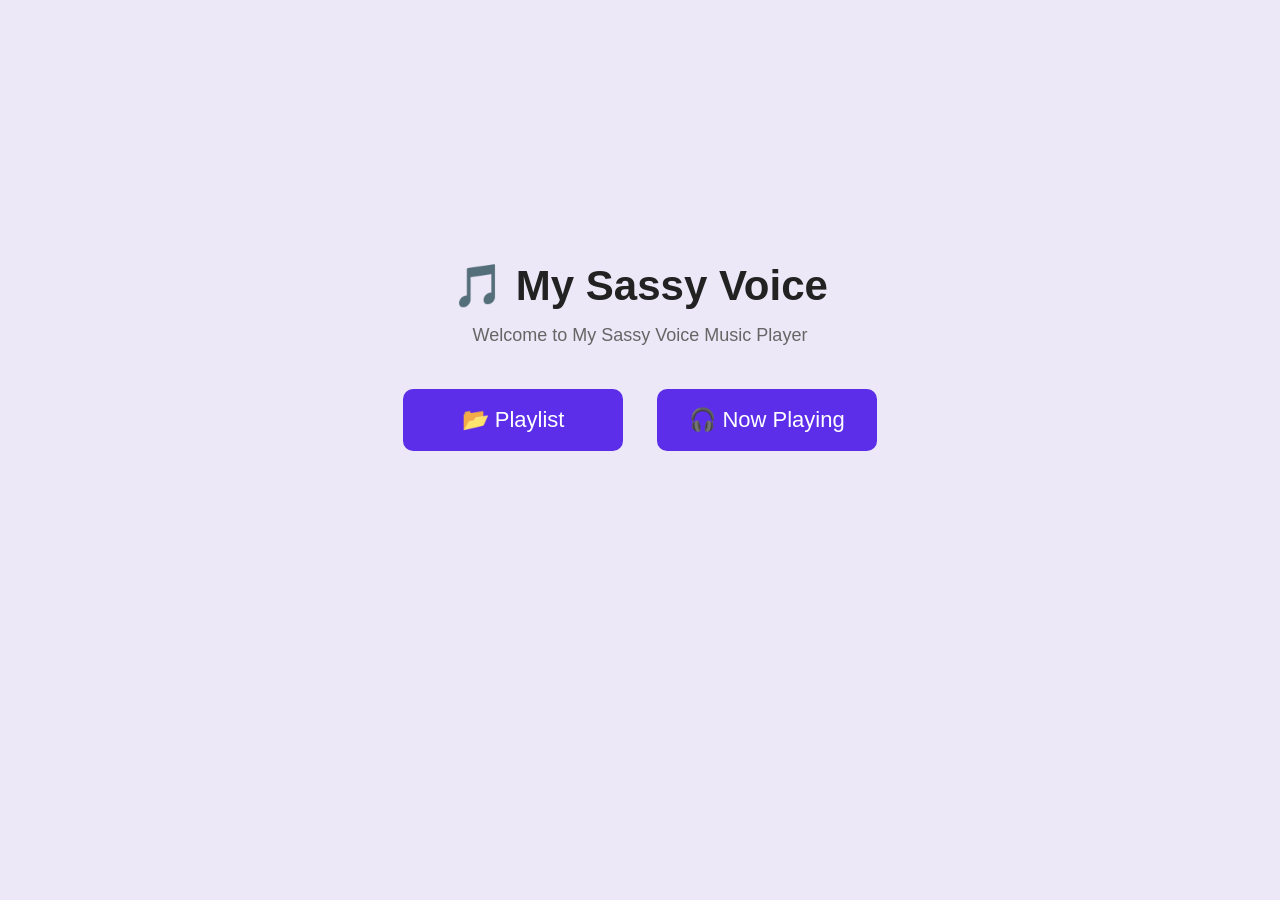
==== index.html @ faa3ee96 "first commit" ====
<!DOCTYPE html>
<html lang="en">
<head>
  <meta charset="UTF-8">
  <meta name="viewport" content="width=device-width, initial-scale=1.0">
  <title>My Sassy Voice</title>
  <link rel="stylesheet" href="style.css">
</head>
<body>

  <main class="app">

    <!-- MENU PAGE -->
    <section id="menuPage" class="page active">
      <div class="container menu">
        <h1>🎵 My Sassy Voice</h1>
        <p class="subtitle">Welcome to My Sassy Voice Music Player</p>

        <div class="menu-buttons">
          <button type="button" onclick="showPage('playlist')">📂 Playlist</button>
          <button type="button" onclick="showPage('player')">🎧 Now Playing</button>
        </div>
      </div>
    </section>

    <!-- PLAYLIST PAGE -->
    <section id="playlistPage" class="page">
      <div class="container">
        <button type="button" class="link-button" onclick="showPage('menu')">← Menu</button>

        <h1>Playlist</h1>

        <div id="playlist"></div>
      </div>
    </section>

    <!-- PLAYER PAGE -->
    <section id="playerPage" class="page">
      <div class="container">
        <button type="button" class="link-button" onclick="showPage('playlist')">← Playlist</button>

        <section class="player">
          <img id="albumArt" class="cover" src="" alt="" style="display: none;">

          <h2 id="title">No song selected</h2>
          <p id="artist"></p>

          <input type="range" id="progress" value="0" min="0" max="0">

          <div class="time">
            <span id="currentTime">00:00</span>
            <span id="duration">00:00</span>
          </div>

          <div class="controls">
            <button type="button" onclick="previousSong()">⏮</button>
            <button type="button" id="playBtn" onclick="togglePlay()">▶</button>
            <button type="button" onclick="nextSong()">⏭</button>
          </div>

          <div class="controls">
            <button type="button" id="shuffleBtn" onclick="toggleShuffle()">🔀</button>
            <button type="button" id="repeatBtn" onclick="cycleRepeat()">🔁</button>
            <button type="button" onclick="stopSong()">⏹</button>
          </div>
        </section>
      </div>
    </section>

  </main>

  <!-- Bottom Now Playing Bar -->
  <div id="miniPlayer" class="mini-player" style="display: none;">
    <div class="mini-info">
      <strong id="miniTitle"></strong>
      <span id="miniArtist"></span>
    </div>

    <div class="mini-controls">
      <button type="button" id="miniPlayBtn" onclick="togglePlay()">▶</button>
      <button type="button" onclick="showPage('player')">Now Playing</button>
    </div>
  </div>

  <!-- Important: only ONE audio element for the whole app -->
  <audio id="audio"></audio>

  <script src="script.js"></script>
</body>
</html>
---- style.css ----
* {
  box-sizing: border-box;
}

body {
  margin: 0;
  background: #ece8f7;
  font-family: Arial, sans-serif;
  color: #222;
}

.app {
  min-height: 100vh;
  padding-bottom: 100px;
}

.page {
  display: none;
}

.page.active {
  display: block;
}

.container {
  max-width: 850px;
  margin: 0 auto;
  padding: 40px 20px;
  text-align: center;
}

.menu {
  min-height: 80vh;
  display: flex;
  flex-direction: column;
  justify-content: center;
}

h1 {
  margin: 0 0 25px;
  font-size: 42px;
}

.subtitle {
  margin: -10px 0 35px;
  color: #666;
  font-size: 18px;
}

button {
  background: #5d2eea;
  color: white;
  border: none;
  padding: 14px 22px;
  margin: 8px;
  font-size: 20px;
  border-radius: 10px;
  cursor: pointer;
}

button:hover {
  opacity: 0.9;
}

.menu-buttons {
  display: flex;
  justify-content: center;
  gap: 18px;
  flex-wrap: wrap;
}

.menu-buttons button {
  min-width: 220px;
  padding: 18px;
  font-size: 22px;
}

.link-button {
  background: transparent;
  color: #5d2eea;
  font-size: 18px;
  padding: 8px;
}

.song {
  display: flex;
  align-items: center;
  text-align: left;
  padding: 15px;
  margin: 12px auto;
  max-width: 620px;
  background: white;
  border-radius: 12px;
  cursor: pointer;
}

.song:hover {
  transform: scale(1.02);
  transition: 0.2s;
}

.song img {
  width: 80px;
  height: 80px;
  margin-right: 20px;
  object-fit: cover;
  object-position: center;
  border-radius: 8px;
}

.song h2 {
  margin: 0 0 6px;
  font-size: 22px;
}

.song p {
  margin: 0;
  color: #666;
}

.player {
  max-width: 430px;
  margin: 0 auto;
  background: white;
  padding: 25px;
  border-radius: 18px;
}

.cover {
  width: 300px;
  height: 300px;
  max-width: 100%;
  object-fit: cover;
  object-position: center;
  border-radius: 14px;
  margin: 0 auto 20px;
}

#artist {
  color: #666;
}

#progress {
  width: 100%;
  margin-top: 20px;
}

.time {
  display: flex;
  justify-content: space-between;
  margin-top: 8px;
  color: #555;
}

.controls {
  margin-top: 18px;
}

.mini-player {
  position: fixed;
  left: 0;
  right: 0;
  bottom: 0;
  background: #5d2eea;
  color: white;
  padding: 12px 20px;
  justify-content: space-between;
  align-items: center;
  gap: 12px;
  z-index: 100;
}

.mini-info {
  text-align: left;
}

.mini-info span {
  display: block;
  font-size: 14px;
  opacity: 0.9;
}

.mini-controls button {
  background: white;
  color: #5d2eea;
  font-size: 15px;
  padding: 10px 14px;
  margin: 0 4px;
}

@media (max-width: 600px) {
  h1 {
    font-size: 34px;
  }

  button {
    font-size: 18px;
    padding: 12px 18px;
  }

  .song img {
    width: 65px;
    height: 65px;
  }

  .mini-player {
    flex-direction: column;
    text-align: center;
  }

  .mini-info {
    text-align: center;
  }
}
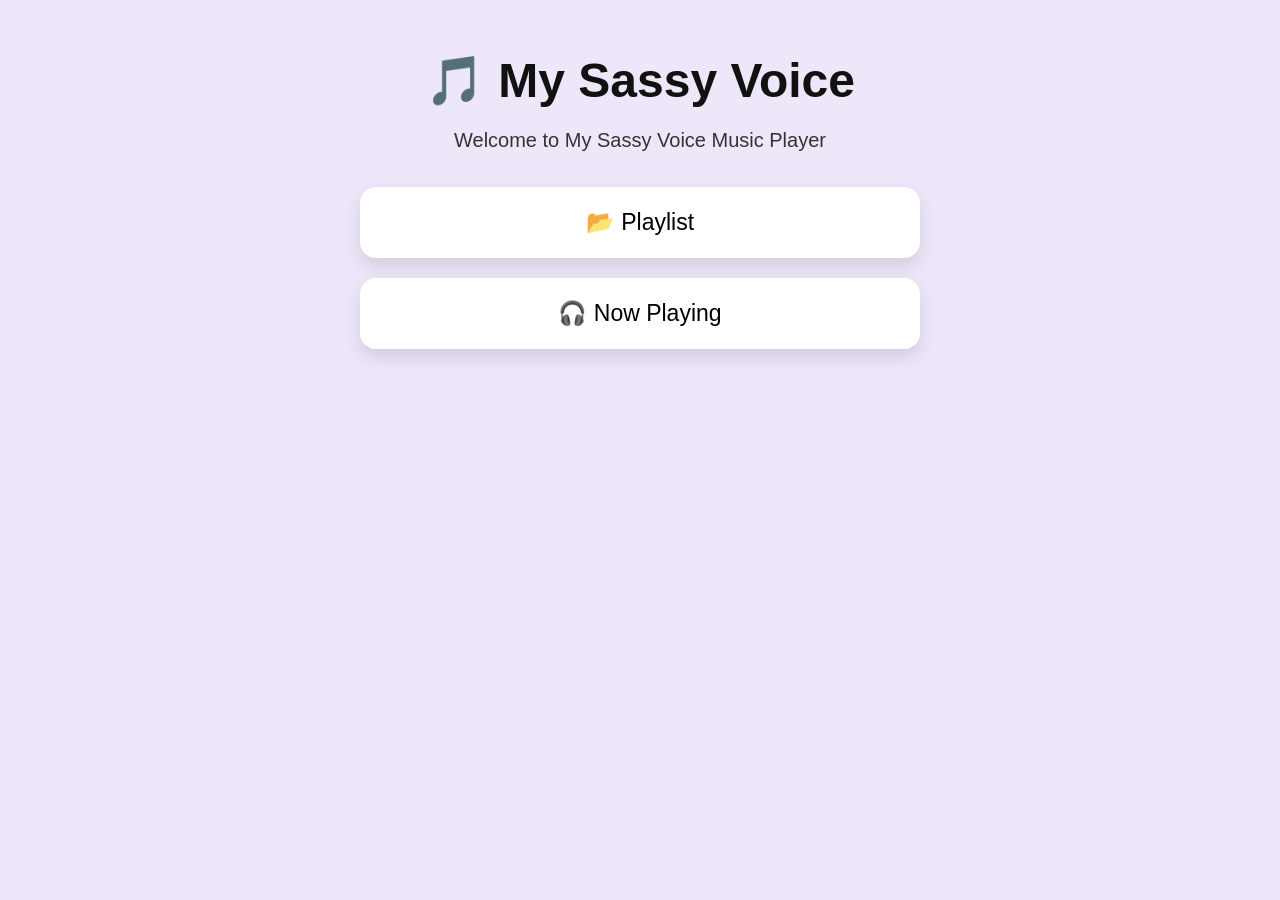
==== commit f8f585a5: "bug fix" ====
--- a/index.html
+++ b/index.html
@@ -17,8 +17,8 @@
         <p class="subtitle">Welcome to My Sassy Voice Music Player</p>
 
         <div class="menu-buttons">
-          <button type="button" onclick="showPage('playlist')">📂 Playlist</button>
-          <button type="button" onclick="showPage('player')">🎧 Now Playing</button>
+          <button type="button" id="playlistButton">📂 Playlist</button>
+          <button type="button" id="nowPlayingButton">🎧 Now Playing</button>
         </div>
       </div>
     </section>
@@ -26,21 +26,38 @@
     <!-- PLAYLIST PAGE -->
     <section id="playlistPage" class="page">
       <div class="container">
-        <button type="button" class="link-button" onclick="showPage('menu')">← Menu</button>
+        <button type="button" id="backMenuBtn" class="link-button">← Menu</button>
 
-        <h1>Playlist</h1>
+        <h1> My Sassy Voice Playlist</h1>
+        <p class="subtitle">Choose one playlist</p>
 
-        <div id="playlist"></div>
+        <div id="playlistMenu" class="playlist-menu">
+          <button type="button" class="playlist-card" data-playlist="prayer">
+            <h2>🙏 Prayer Playlist</h2>
+            <p>Prayer and worship songs</p>
+          </button>
+
+          <button type="button" class="playlist-card" data-playlist="scott">
+            <h2>🎹 Scott Joplin Playlist</h2>
+            <p>Scott Joplin Collection</p>
+          </button>
+        </div>
+
+        <div id="playlistSongs" style="display: none;">
+          <button type="button" id="backPlaylistBtn" class="link-button">← All Playlists</button>
+          <h2 id="playlistTitle"></h2>
+          <div id="playlist"></div>
+        </div>
       </div>
     </section>
 
     <!-- PLAYER PAGE -->
     <section id="playerPage" class="page">
       <div class="container">
-        <button type="button" class="link-button" onclick="showPage('playlist')">← Playlist</button>
+        <button type="button" id="backToPlaylistBtn" class="link-button">← Playlist</button>
 
         <section class="player">
-          <img id="albumArt" class="cover" src="" alt="" style="display: none;">
+          <img id="albumArt" class="cover" src="" alt="Album Art">
 
           <h2 id="title">No song selected</h2>
           <p id="artist"></p>
@@ -53,15 +70,15 @@
           </div>
 
           <div class="controls">
-            <button type="button" onclick="previousSong()">⏮</button>
-            <button type="button" id="playBtn" onclick="togglePlay()">▶</button>
-            <button type="button" onclick="nextSong()">⏭</button>
+            <button type="button" id="prevBtn">⏮</button>
+            <button type="button" id="playBtn">▶</button>
+            <button type="button" id="nextBtn">⏭</button>
           </div>
 
           <div class="controls">
-            <button type="button" id="shuffleBtn" onclick="toggleShuffle()">🔀</button>
-            <button type="button" id="repeatBtn" onclick="cycleRepeat()">🔁</button>
-            <button type="button" onclick="stopSong()">⏹</button>
+            <button type="button" id="shuffleBtn">🔀</button>
+            <button type="button" id="repeatBtn">🔁</button>
+            <button type="button" id="stopBtn">⏹</button>
           </div>
         </section>
       </div>
@@ -69,22 +86,21 @@
 
   </main>
 
-  <!-- Bottom Now Playing Bar -->
-  <div id="miniPlayer" class="mini-player" style="display: none;">
+  <!-- MINI PLAYER -->
+  <div id="miniPlayer" class="mini-player">
     <div class="mini-info">
       <strong id="miniTitle"></strong>
       <span id="miniArtist"></span>
     </div>
 
     <div class="mini-controls">
-      <button type="button" id="miniPlayBtn" onclick="togglePlay()">▶</button>
-      <button type="button" onclick="showPage('player')">Now Playing</button>
+      <button type="button" id="miniPlayBtn">▶</button>
+      <button type="button" id="miniNowPlayingBtn">Now Playing</button>
     </div>
   </div>
 
-  <!-- Important: only ONE audio element for the whole app -->
   <audio id="audio"></audio>
 
-  <script src="script.js"></script>
+  <script src="script.js" defer></script>
 </body>
-</html>
+</html>
--- a/style.css
+++ b/style.css
@@ -4,14 +4,14 @@
 
 body {
   margin: 0;
-  background: #ece8f7;
   font-family: Arial, sans-serif;
-  color: #222;
+  background: #eee7fa;
+  color: #111;
 }
 
 .app {
   min-height: 100vh;
-  padding-bottom: 100px;
+  padding: 28px;
 }
 
 .page {
@@ -23,192 +23,186 @@
 }
 
 .container {
-  max-width: 850px;
+  width: 100%;
+  max-width: 560px;
   margin: 0 auto;
-  padding: 40px 20px;
+}
+
+h1 {
+  font-size: 48px;
+  margin: 25px 0 12px;
   text-align: center;
 }
 
-.menu {
-  min-height: 80vh;
-  display: flex;
-  flex-direction: column;
+.subtitle {
+  text-align: center;
+  color: #333;
+  font-size: 20px;
+  margin-bottom: 35px;
+}
+
+button {
+  font-family: inherit;
+  cursor: pointer;
+}
+
+.menu-buttons {
+  display: flex;
+  flex-direction: column;
+  gap: 20px;
+}
+
+.menu-buttons button {
+  width: 100%;
+  padding: 22px;
+  border: none;
+  border-radius: 16px;
+  background: white;
+  font-size: 23px;
+  box-shadow: 0 8px 18px rgba(0,0,0,0.12);
+}
+
+.link-button {
+  background: none;
+  border: none;
+  color: #4b22ff;
+  font-size: 17px;
+  margin-bottom: 10px;
+}
+
+.playlist-menu {
+  display: flex;
+  flex-direction: column;
+  gap: 20px;
+}
+
+.playlist-card {
+  width: 100%;
+  text-align: left;
+  border: none;
+  background: white;
+  border-radius: 18px;
+  padding: 22px;
+  box-shadow: 0 8px 18px rgba(0,0,0,0.12);
+}
+
+.playlist-card h2 {
+  margin: 0 0 10px;
+  font-size: 26px;
+}
+
+.playlist-card p {
+  margin: 0;
+  font-size: 17px;
+  color: #444;
+}
+
+#playlist {
+  width: 100%;
+  display: flex;
+  flex-direction: column;
+  gap: 18px;
+}
+
+.song {
+  width: 100%;
+  min-height: 115px;
+  display: flex;
+  align-items: center;
+  gap: 20px;
+  padding: 18px 22px;
+  background: white;
+  border: 2px solid #222;
+  border-radius: 22px;
+  box-shadow: 0 5px 14px rgba(0,0,0,0.12);
+  cursor: pointer;
+}
+
+.song img {
+  width: 78px;
+  height: 78px;
+  object-fit: cover;
+  border-radius: 14px;
+  flex-shrink: 0;
+}
+
+.song-info {
+  flex: 1;
+  text-align: left;
+  overflow: hidden;
+}
+
+.song h2 {
+  margin: 0;
+  font-size: 25px;
+  font-weight: 700;
+  white-space: nowrap;
+  overflow: hidden;
+  text-overflow: ellipsis;
+}
+
+.song p {
+  margin: 8px 0 0;
+  font-size: 18px;
+  color: #444;
+}
+
+.player {
+  text-align: center;
+}
+
+.cover {
+  width: 230px;
+  height: 230px;
+  object-fit: cover;
+  border-radius: 22px;
+  margin: 20px auto;
+  display: none;
+}
+
+#progress {
+  width: 100%;
+}
+
+.time {
+  display: flex;
+  justify-content: space-between;
+  margin: 8px 0 20px;
+}
+
+.controls {
+  display: flex;
   justify-content: center;
-}
-
-h1 {
-  margin: 0 0 25px;
-  font-size: 42px;
-}
-
-.subtitle {
-  margin: -10px 0 35px;
-  color: #666;
-  font-size: 18px;
-}
-
-button {
-  background: #5d2eea;
-  color: white;
-  border: none;
-  padding: 14px 22px;
-  margin: 8px;
+  gap: 14px;
+  margin: 18px 0;
+}
+
+.controls button,
+.mini-controls button {
+  border: none;
+  border-radius: 14px;
+  background: white;
+  padding: 14px 18px;
   font-size: 20px;
-  border-radius: 10px;
-  cursor: pointer;
-}
-
-button:hover {
-  opacity: 0.9;
-}
-
-.menu-buttons {
-  display: flex;
-  justify-content: center;
-  gap: 18px;
-  flex-wrap: wrap;
-}
-
-.menu-buttons button {
-  min-width: 220px;
-  padding: 18px;
-  font-size: 22px;
-}
-
-.link-button {
-  background: transparent;
-  color: #5d2eea;
-  font-size: 18px;
-  padding: 8px;
-}
-
-.song {
-  display: flex;
-  align-items: center;
-  text-align: left;
-  padding: 15px;
-  margin: 12px auto;
-  max-width: 620px;
-  background: white;
-  border-radius: 12px;
-  cursor: pointer;
-}
-
-.song:hover {
-  transform: scale(1.02);
-  transition: 0.2s;
-}
-
-.song img {
-  width: 80px;
-  height: 80px;
-  margin-right: 20px;
-  object-fit: cover;
-  object-position: center;
-  border-radius: 8px;
-}
-
-.song h2 {
-  margin: 0 0 6px;
-  font-size: 22px;
-}
-
-.song p {
-  margin: 0;
-  color: #666;
-}
-
-.player {
-  max-width: 430px;
-  margin: 0 auto;
-  background: white;
-  padding: 25px;
+  box-shadow: 0 5px 14px rgba(0,0,0,0.12);
+}
+
+.mini-player {
+  display: none;
+  position: fixed;
+  left: 16px;
+  right: 16px;
+  bottom: 16px;
+  background: white;
   border-radius: 18px;
-}
-
-.cover {
-  width: 300px;
-  height: 300px;
-  max-width: 100%;
-  object-fit: cover;
-  object-position: center;
-  border-radius: 14px;
-  margin: 0 auto 20px;
-}
-
-#artist {
-  color: #666;
-}
-
-#progress {
-  width: 100%;
-  margin-top: 20px;
-}
-
-.time {
-  display: flex;
-  justify-content: space-between;
-  margin-top: 8px;
-  color: #555;
-}
-
-.controls {
-  margin-top: 18px;
-}
-
-.mini-player {
-  position: fixed;
-  left: 0;
-  right: 0;
-  bottom: 0;
-  background: #5d2eea;
-  color: white;
-  padding: 12px 20px;
+  padding: 14px;
   justify-content: space-between;
   align-items: center;
-  gap: 12px;
-  z-index: 100;
+  box-shadow: 0 8px 22px rgba(0,0,0,0.18);
 }
 
 .mini-info {
-  text-align: left;
-}
-
-.mini-info span {
-  display: block;
-  font-size: 14px;
-  opacity: 0.9;
-}
-
-.mini-controls button {
-  background: white;
-  color: #5d2eea;
-  font-size: 15px;
-  padding: 10px 14px;
-  margin: 0 4px;
-}
-
-@media (max-width: 600px) {
-  h1 {
-    font-size: 34px;
-  }
-
-  button {
-    font-size: 18px;
-    padding: 12px 18px;
-  }
-
-  .song img {
-    width: 65px;
-    height: 65px;
-  }
-
-  .mini-player {
-    flex-direction: column;
-    text-align: center;
-  }
-
-  .mini-info {
-    text-align: center;
-  }
-}
+  display: flex;
+  flex-direction: column;
+  gap: 4px;
+}
